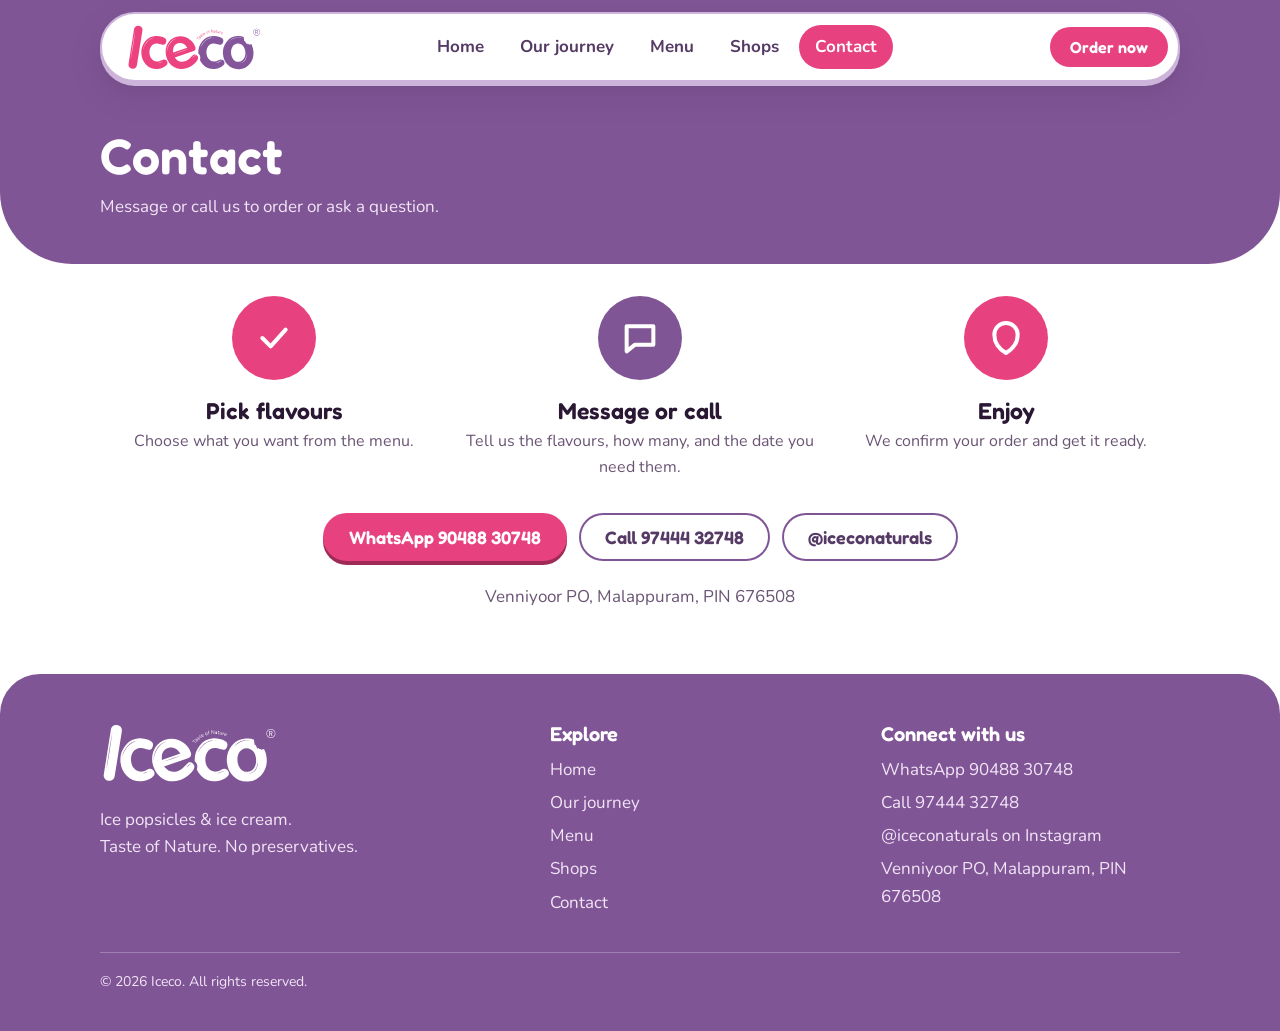
==== contact.html @ b162a189 "Initial commit" ====
<!DOCTYPE html>
<html lang="en">
<head>
<meta charset="utf-8">
<meta name="viewport" content="width=device-width, initial-scale=1, viewport-fit=cover">
<title>Contact | ICECO</title>
<link rel="preconnect" href="https://fonts.googleapis.com">
<link href="https://fonts.googleapis.com/css2?family=Fredoka:wght@500;600;700&family=Nunito:wght@400;600;700&display=swap" rel="stylesheet">
<link rel="stylesheet" href="css/style.css">
</head>
<body>
<svg width="0" height="0" style="position:absolute" aria-hidden="true">
  <symbol id="pop" viewBox="0 0 60 140"><rect x="25" y="94" width="10" height="44" rx="5" fill="var(--stick)"/><rect x="25" y="94" width="10" height="44" rx="5" fill="#000" opacity=".06"/><path d="M10 22Q10 6 26 6H34Q50 6 50 22V90Q50 104 38 104H22Q10 104 10 90Z" fill="currentColor"/><path d="M22 16V88M30 16V88M38 16V88" stroke="#fff" stroke-width="2.4" stroke-linecap="round" opacity=".3"/><circle cx="18" cy="40" r="1.8" fill="#fff" opacity=".5"/><circle cx="43" cy="62" r="2" fill="#fff" opacity=".5"/><circle cx="26" cy="76" r="1.6" fill="#fff" opacity=".5"/><path d="M44 10Q50 14 50 24V90Q50 104 38 104H35Q46 96 46 84V22Q46 14 44 10Z" fill="#000" opacity=".12"/><rect x="13.5" y="14" width="4" height="30" rx="2" fill="#fff" opacity=".5"/></symbol>
  <symbol id="bite" viewBox="0 0 60 140"><rect x="25" y="94" width="10" height="44" rx="5" fill="var(--stick)"/><rect x="25" y="94" width="10" height="44" rx="5" fill="#000" opacity=".06"/><path d="M10 22Q10 6 26 6H34Q40 6 42 10a6 6 0 0 0 2 11a6 6 0 0 0 6 6V90Q50 104 38 104H22Q10 104 10 90Z" fill="currentColor"/><path d="M22 16V88M30 16V88M38 16V88" stroke="#fff" stroke-width="2.4" stroke-linecap="round" opacity=".3"/><circle cx="18" cy="40" r="1.8" fill="#fff" opacity=".5"/><circle cx="43" cy="62" r="2" fill="#fff" opacity=".5"/><circle cx="26" cy="76" r="1.6" fill="#fff" opacity=".5"/><path d="M46 32V84Q46 96 35 104H38Q50 104 50 90V32Z" fill="#000" opacity=".12"/><rect x="13.5" y="14" width="4" height="30" rx="2" fill="#fff" opacity=".5"/></symbol>
  <symbol id="cone" viewBox="0 0 60 130">
    <path d="M10 64h40L30 126z" fill="var(--lilac)"/>
    <path d="M19 72l14 14M30 68l12 12M41 72L27 86M32 68L20 80M36 94l-6-6M26 96l8-8" stroke="#fff" stroke-width="2" opacity=".7" stroke-linecap="round"/>
    <circle cx="30" cy="44" r="24" fill="currentColor"/>
    <path d="M6 54c3 12 11 14 14 5 3 10 17 10 20 0 3 9 11 7 14-5z" fill="currentColor"/>
    <ellipse cx="20" cy="34" rx="5" ry="9" fill="#fff" opacity=".4"/>
    <path d="M44 30Q52 40 50 56Q46 64 38 62Q46 50 44 30Z" fill="#000" opacity=".1"/>
    <path d="M30 20q2-10 10-12" stroke="var(--purple-deep)" stroke-width="2" fill="none" stroke-linecap="round"/>
    <circle cx="30" cy="20" r="5.5" fill="var(--purple-deep)"/>
  </symbol>
</svg>

<header>
  <div class="wrap">
    <div class="bar">
      <a class="logo" href="index.html" aria-label="Iceco home"><img src="assets/logo-color.svg" alt="Iceco, Taste of Nature"></a>
      <nav aria-label="Main">
        <a href="index.html" id="n-home">Home</a>
        <a href="journey.html" id="n-journey">Our journey</a>
        <a href="menu.html" id="n-menu">Menu</a>
        <a href="shops.html" id="n-shops">Shops</a>
        <a href="contact.html" id="n-contact" aria-current="page">Contact</a>
      </nav>
      <a class="btn sm" href="https://wa.me/919048830748" target="_blank" rel="noopener">Order now</a>
    </div>
  </div>
</header>

<main>
  <div class="wrap">
    <div class="pagehead"><h1>Contact</h1><p>Message or call us to order or ask a question.</p></div>
    <div class="steps">
      <div class="card"><div class="dot"><svg viewBox="0 0 24 24"><path d="M5 12l5 5 9-10"/></svg></div><h3>Pick flavours</h3><p>Choose what you want from the menu.</p></div>
      <div class="card"><div class="dot"><svg viewBox="0 0 24 24"><path d="M4 5h16v11H9l-5 4z"/></svg></div><h3>Message or call</h3><p>Tell us the flavours, how many, and the date you need them.</p></div>
      <div class="card"><div class="dot"><svg viewBox="0 0 24 24"><path d="M12 21c-5-3-7-7-7-11a7 7 0 0 1 14 0c0 4-2 8-7 11z"/></svg></div><h3>Enjoy</h3><p>We confirm your order and get it ready.</p></div>
    </div>
    <div class="reach"><a class="btn" href="https://wa.me/919048830748" target="_blank" rel="noopener">WhatsApp 90488 30748</a><a class="btn line" href="tel:+919744432748">Call 97444 32748</a><a class="btn line ig" href="https://www.instagram.com/iceconaturals/" target="_blank" rel="noopener">@iceconaturals</a></div><p class="addr">Venniyoor PO, Malappuram, PIN 676508</p>
  </div>
</main>

<footer>
  <div class="wrap">
    <div class="cols">
      <div>
        <a class="logo" href="index.html" aria-label="Iceco home"><img style="height:64px" src="assets/logo-white.svg" alt="Iceco, Taste of Nature"></a>
        <p style="margin-top:12px">Ice popsicles & ice cream.<br>Taste of Nature. No preservatives.</p>
      </div>
      <div><h4>Explore</h4><ul>
        <li><a href="index.html">Home</a></li><li><a href="journey.html">Our journey</a></li><li><a href="menu.html">Menu</a></li><li><a href="shops.html">Shops</a></li><li><a href="contact.html">Contact</a></li></ul></div>
      <div><h4>Connect with us</h4><ul>
        <li><a href="https://wa.me/919048830748" target="_blank" rel="noopener">WhatsApp 90488 30748</a></li><li><a href="tel:+919744432748">Call 97444 32748</a></li><li><a href="https://www.instagram.com/iceconaturals/" target="_blank" rel="noopener">@iceconaturals on Instagram</a></li><li>Venniyoor PO, Malappuram, PIN 676508</li></ul></div>
    </div>
    <p class="copy">© 2026 Iceco. All rights reserved.</p>
  </div>
</footer>

<script src="js/main.js"></script>
</body>
</html>
---- css/style.css ----
/* ICECO site styles */
:root{
  --pink:#E7427F; --pink-soft:#F4A5C4; --purple:#805596; --purple-deep:#563A66; --lilac:#CDB4DA; --white:#fff;
  --bg:#FFFFFF; --surface:#FBF4F9; --text:#2A1733; --muted:#6B5575; --line:#EBDDF2; --stick:#DDB47C; color-scheme:light;
  box-sizing:border-box; padding-top:env(safe-area-inset-top,0px); padding-bottom:env(safe-area-inset-bottom,0px);
  --display:'Fredoka','Trebuchet MS',sans-serif; --body:'Nunito','Segoe UI',sans-serif;
}
html{scroll-padding-top:env(safe-area-inset-top,0px);scroll-behavior:smooth}
*,*::before,*::after{box-sizing:border-box}
body{margin:0;background:var(--bg);color:var(--text);font:400 17px/1.6 var(--body);-webkit-font-smoothing:antialiased}
body::before{content:"";position:fixed;inset:0 0 auto;height:env(safe-area-inset-top,0px);background:transparent;z-index:10}
h1,h2,h3{font-family:var(--display);line-height:1.1;margin:0;font-weight:600}
a{color:inherit}
html{cursor:url("data:image/svg+xml,%3Csvg xmlns='http://www.w3.org/2000/svg' width='11' height='26' viewBox='0 0 60 140'%3E%3Crect x='26' y='98' width='8' height='38' rx='4' fill='%23fff'/%3E%3Crect x='8' y='4' width='44' height='100' rx='22' fill='%23E7427F' stroke='%23fff' stroke-width='6'/%3E%3Crect x='16' y='16' width='6' height='42' rx='3' fill='%23fff' opacity='.5'/%3E%3C/svg%3E") 6 2,auto}
html a,html button,html .chip,html .btn{cursor:url("data:image/svg+xml,%3Csvg xmlns='http://www.w3.org/2000/svg' width='11' height='26' viewBox='0 0 60 140'%3E%3Crect x='26' y='98' width='8' height='38' rx='4' fill='%23fff'/%3E%3Crect x='8' y='4' width='44' height='100' rx='22' fill='%23F4A5C4' stroke='%23563A66' stroke-width='6'/%3E%3Crect x='16' y='16' width='6' height='42' rx='3' fill='%23fff' opacity='.7'/%3E%3C/svg%3E") 6 2,pointer}
:focus-visible{outline:3px solid var(--pink);outline-offset:3px}
.wrap{max-width:1120px;margin:0 auto;padding:0 20px}
.logo{display:inline-block;line-height:0}.logo img{height:50px;width:auto}.clogo{height:96px;width:auto;margin-bottom:18px}

header{position:fixed;left:0;right:0;top:env(safe-area-inset-top,0px);z-index:9;background:transparent;padding:12px 0;pointer-events:none}
header .bar{pointer-events:auto}
header .bar{display:flex;align-items:center;justify-content:space-between;gap:12px;background:#fff;border:2px solid var(--lilac);border-radius:99px;padding:8px 10px 8px 24px;box-shadow:0 4px 0 var(--lilac)}
nav{display:flex;gap:4px}
nav a{padding:8px 16px;border-radius:99px;text-decoration:none;font-weight:700;color:var(--purple-deep)}
nav a[aria-current="page"]{background:var(--pink);color:#fff}
nav a:not([aria-current]):hover{background:rgba(128,85,150,.12)}
.btn{display:inline-block;padding:13px 26px;border-radius:99px;background:var(--pink);color:#fff;font:600 18px var(--display);text-decoration:none;border:0;cursor:pointer;box-shadow:0 4px 0 #9E2A55}
.btn:hover{background:#C8366C}
.btn.alt{background:#fff;color:var(--purple-deep);box-shadow:0 4px 0 var(--lilac)}
.btn.alt:hover{background:var(--lilac)}
.btn.sm{padding:10px 20px;font-size:16px;box-shadow:none}

.hero{margin:10px 0 0}
.hero .panel{background:var(--purple);color:#fff;border-radius:40px;padding:56px 48px;display:grid;grid-template-columns:1.1fr .9fr;gap:20px;align-items:center;overflow:hidden;position:relative}
.hero h1{font-size:clamp(42px,7vw,84px);letter-spacing:-1px}
.hero p{font-size:20px;max-width:28ch;margin:18px 0 28px;color:#F6EBFA}
.hero .cta{display:flex;gap:12px;flex-wrap:wrap}
.pops{position:relative;display:flex;justify-content:center;align-items:flex-end;gap:6px;min-height:320px}
.pops::before{content:"";position:absolute;inset:8% 4% 0;border-radius:50%;background:var(--purple-deep);opacity:.55}
.pops svg{position:relative;width:22%;max-width:100px;height:auto}
.pops svg:nth-child(1){transform:rotate(-12deg)}
.pops svg:nth-child(2){margin-bottom:34px}
.pops svg:nth-child(3){transform:rotate(8deg)}
.pops svg:nth-child(4){margin-bottom:20px;transform:rotate(14deg)}
@media (prefers-reduced-motion:no-preference){
  .pops svg{animation:bob 3.2s ease-in-out infinite}
  .pops svg:nth-child(2){animation-delay:-.8s}.pops svg:nth-child(3){animation-delay:-1.6s}.pops svg:nth-child(4){animation-delay:-2.4s}
}
@keyframes bob{50%{translate:0 -14px}}

section.block{padding:72px 0}
.block h2,.pagehead h1{font-size:clamp(32px,4.8vw,50px)}
.lead{color:var(--muted);max-width:54ch;margin:10px 0 0}
.story{display:grid;grid-template-columns:.9fr 1.1fr;gap:40px;align-items:center}
.art{background:var(--purple);border-radius:40px 40px 120px 40px;min-height:320px;display:flex;align-items:flex-end;justify-content:center;gap:14px;padding:30px 20px 0;overflow:hidden}
.art svg{width:90px;height:auto}
.story p{color:var(--muted);margin:14px 0}
.story h2 span{color:var(--pink)}
.special{text-align:center}
.special .lead{margin:10px auto 0}
.cards{display:grid;grid-template-columns:repeat(4,1fr);gap:18px;margin-top:38px;text-align:left}
.card{background:var(--surface);border:2px solid var(--line);border-radius:28px;padding:26px 22px}
.card:nth-child(even){background:var(--purple);border-color:var(--purple);color:#fff}
.card:nth-child(even) p{color:#F1E5F6}
.card:nth-child(even) .dot{background:#fff}
.card:nth-child(even) .dot svg{stroke:var(--purple-deep)}
.card h3{font-size:23px;margin:16px 0 6px}
.card p{margin:0;color:var(--muted);font-size:16px}
.dot{width:52px;height:52px;border-radius:50%;background:var(--pink);display:grid;place-items:center}
.dot svg{width:26px;height:26px;fill:none;stroke:#fff;stroke-width:2.4;stroke-linecap:round;stroke-linejoin:round}

.order{background:var(--purple-deep);color:#fff;border-radius:40px;padding:56px 32px;text-align:center}
.order h2{font-size:clamp(28px,4.2vw,44px)}
.order p{margin:10px auto 26px;max-width:46ch;color:#EBDDF2}
.order .cta{display:flex;gap:12px;justify-content:center;flex-wrap:wrap}
.connect{text-align:center;padding:64px 0 72px}
.connect h2{font-size:clamp(26px,3.8vw,38px);margin-bottom:20px}

.pagehead{background:var(--purple);color:#fff;border-radius:40px;padding:48px 40px;margin-top:10px}
.pagehead p{margin:10px 0 0;color:#F1E5F6;max-width:50ch}
.chips{display:flex;gap:8px;flex-wrap:wrap;padding:26px 0 8px}
.chip{font:600 16px var(--display);padding:9px 18px;border-radius:99px;border:2px solid var(--purple);background:transparent;color:var(--text);cursor:pointer}
.chip[aria-pressed="true"]{background:var(--pink);border-color:var(--pink);color:#fff}
.cat{margin:34px 0 0}
.cat h2{font-size:30px;color:var(--pink)}
.cat .sub{color:var(--muted);margin:4px 0 14px}
.items{display:grid;grid-template-columns:repeat(2,1fr);gap:12px 20px}
.item{display:flex;gap:16px;align-items:center;padding:14px 16px;background:var(--surface);border:2px solid var(--line);border-radius:24px}
.item svg{flex:none;width:34px;height:76px}
.item.cone svg{width:44px;height:76px}
.item h3{font-size:21px}
.item p{margin:2px 0 0;color:var(--muted);font-size:15px;line-height:1.4}
.note{margin:40px 0 0;padding:22px 24px;border-radius:24px;background:var(--surface);border:2px dashed var(--purple);color:var(--muted)}
.note b{color:var(--text)}
.steps{display:grid;grid-template-columns:repeat(3,1fr);gap:18px;margin:32px 0}
.steps .card{background:var(--surface);color:var(--text);border-color:var(--line)}
.steps .card p{color:var(--muted)}
.ig{display:inline-flex;align-items:center;gap:10px}
.ig svg{width:22px;height:22px;fill:none;stroke:currentColor;stroke-width:2}

footer{background:var(--purple);color:#fff;border-radius:40px 40px 0 0;padding:48px 0 32px}
footer .cols{display:grid;grid-template-columns:1.4fr 1fr 1fr;gap:32px}
footer h4{font:600 20px var(--display);margin:0 0 10px}
footer p,footer li{color:#F1E5F6;margin:0 0 6px;list-style:none}
footer ul{padding:0;margin:0}
footer a{text-decoration:none}footer a:hover{text-decoration:underline}
footer .copy{margin-top:30px;padding-top:18px;border-top:1px solid rgba(255,255,255,.25);font-size:14px}
/* open layout: no boxed cards, full-width curved sections */
body{overflow-x:clip}
.hero .wrap{max-width:none;padding:0}
.hero .panel{border-radius:0 0 72px 72px;padding:56px max(20px,calc(50vw - 540px))}
.order,.pagehead{width:100vw;margin-left:calc(50% - 50vw);border-radius:0 0 72px 72px;padding:56px max(20px,calc(50vw - 540px))}
.pagehead{padding-top:48px;padding-bottom:44px}
.art{border-radius:48% 52% 55% 45% / 55% 45% 50% 50%;min-height:340px}
.card,.card:nth-child(even),.steps .card{background:none;border:0;border-radius:0;padding:0;color:var(--text);text-align:center}
.card p,.card:nth-child(even) p,.steps .card p{color:var(--muted)}
.card .dot{width:84px;height:84px;margin:0 auto}
.card .dot svg{width:40px;height:40px}
.card:nth-child(even) .dot{background:var(--purple)}
.card:nth-child(even) .dot svg{stroke:#fff}
.card h3{margin-top:18px}
.item{background:none;border:0;border-bottom:2px dotted var(--lilac);border-radius:0;padding:12px 4px}
.note{background:none;border:0;border-radius:0;padding:0;text-align:center}
.packs{display:grid;grid-template-columns:repeat(2,1fr);gap:20px;margin-top:34px;text-align:left}.packs figure{margin:0}.packs img{display:block;width:100%;height:auto;border-radius:36px}.packs figcaption{font:600 20px var(--display);padding:12px 6px 0}.kiosk{width:100%;max-width:900px;height:auto;border-radius:36px;margin-top:30px}.btn.line{background:transparent;color:var(--purple-deep);box-shadow:inset 0 0 0 2px var(--purple)}.btn.line:hover{background:var(--surface)}.reach{display:flex;gap:12px;justify-content:center;flex-wrap:wrap}.addr{text-align:center;color:var(--muted);margin:22px 0 64px}
@media (max-width:520px){.packs{grid-template-columns:1fr}}
/* floating nav over the page */
.hero{margin:0}
.hero .panel{padding-top:130px}
.pagehead{margin-top:0;padding-top:128px}
header .bar{box-shadow:0 4px 0 var(--lilac),0 12px 28px rgba(86,58,102,.28)}
.item img{flex:none;height:96px;width:auto}
.shops-grid{display:grid;grid-template-columns:1fr 1fr;gap:40px;align-items:center;padding-top:48px}.shops-grid img{width:100%;height:auto;border-radius:36px}
.shop{padding:20px 0;border-bottom:2px dotted var(--lilac)}.shop h3{font-size:28px;color:var(--pink)}.tag{display:inline-block;margin-left:10px;padding:2px 12px;border-radius:99px;background:var(--purple);color:#fff;font:600 14px var(--body);vertical-align:middle}.shop p{margin:4px 0 16px;color:var(--muted)}.shop .reach{justify-content:flex-start}
.stock{text-align:center;padding:72px 0 64px}.stock h2{font-size:clamp(28px,4vw,42px)}.stock p{margin:10px auto 24px;max-width:48ch;color:var(--muted)}
@media (max-width:820px){.shops-grid{grid-template-columns:1fr;padding-top:32px}}
[hidden]{display:none!important}
@media (max-width:820px){
  .hero .panel{grid-template-columns:1fr;padding:140px 20px 44px;border-radius:0 0 44px 44px}
  .pops{min-height:240px}
  .story,.cards,.items,.steps,footer .cols{grid-template-columns:1fr}
  .cards{grid-template-columns:1fr 1fr}
  header .bar{flex-wrap:wrap;border-radius:28px;padding:10px 12px 10px 20px}
  header .bar>.btn{display:none}.logo img{height:40px}
  nav{flex-wrap:wrap}nav a{padding:7px 12px}
  .pagehead,.order{padding:36px 20px;border-radius:0 0 44px 44px}.pagehead{padding-top:140px}
}
@media (max-width:520px){.cards{grid-template-columns:1fr}}
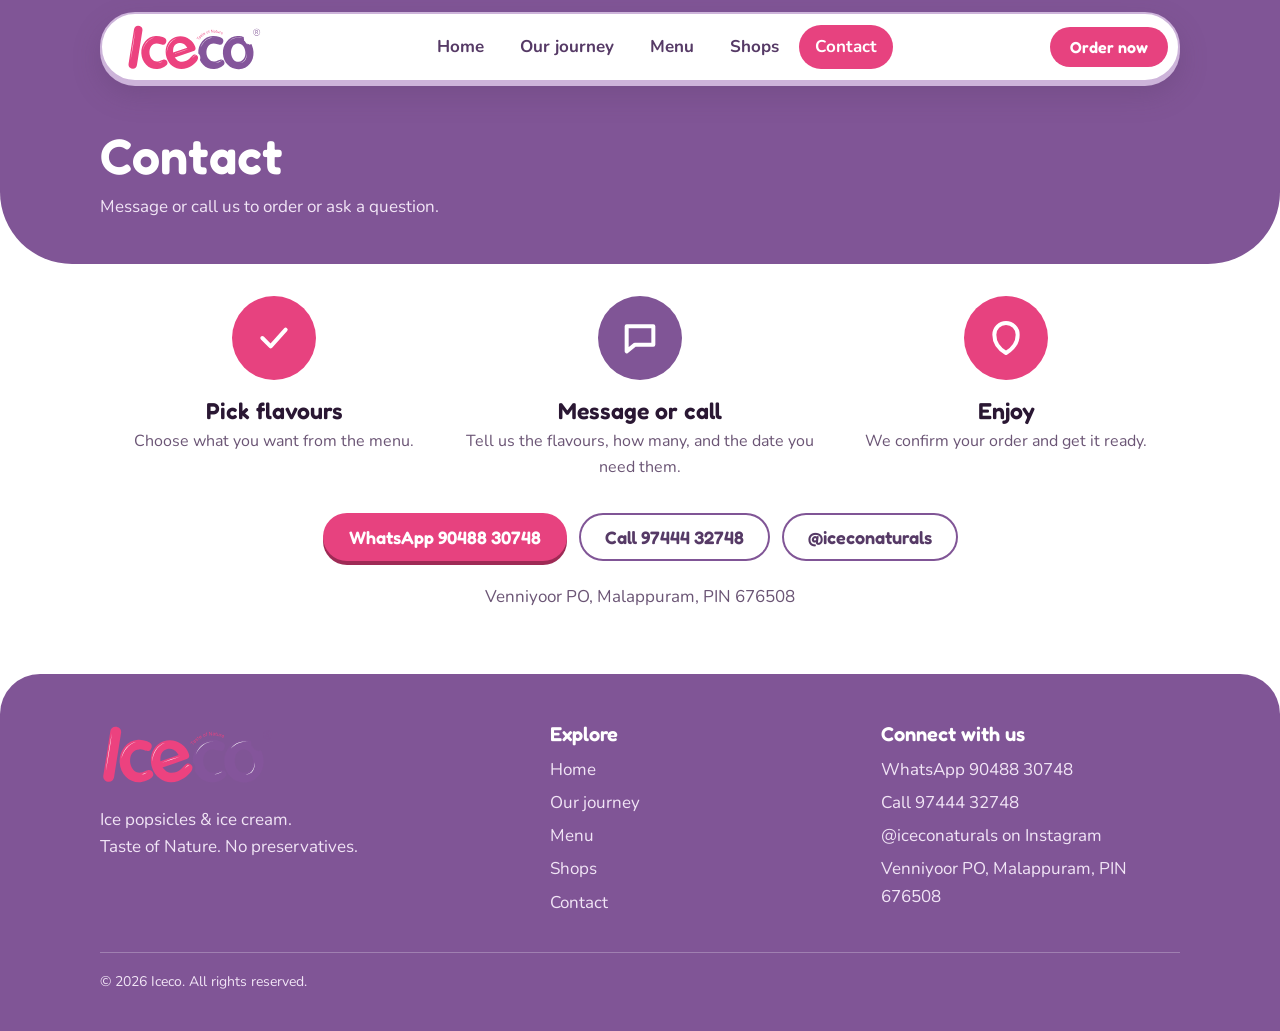
==== commit 8a20ce03: "Updated website design" ====
--- a/contact.html
+++ b/contact.html
@@ -28,7 +28,8 @@
   <div class="wrap">
     <div class="bar">
       <a class="logo" href="index.html" aria-label="Iceco home"><img src="assets/logo-color.svg" alt="Iceco, Taste of Nature"></a>
-      <nav aria-label="Main">
+      <button class="nav-toggle" type="button" aria-expanded="false" aria-controls="main-nav" aria-label="Open navigation"><span></span><span></span><span></span></button>
+      <nav id="main-nav" aria-label="Main">
         <a href="index.html" id="n-home">Home</a>
         <a href="journey.html" id="n-journey">Our journey</a>
         <a href="menu.html" id="n-menu">Menu</a>
@@ -56,7 +57,7 @@
   <div class="wrap">
     <div class="cols">
       <div>
-        <a class="logo" href="index.html" aria-label="Iceco home"><img style="height:64px" src="assets/logo-white.svg" alt="Iceco, Taste of Nature"></a>
+        <a class="logo" href="index.html" aria-label="Iceco home"><img style="height:64px" src="assets/logo-color.svg" alt="Iceco, Taste of Nature"></a>
         <p style="margin-top:12px">Ice popsicles & ice cream.<br>Taste of Nature. No preservatives.</p>
       </div>
       <div><h4>Explore</h4><ul>
--- a/css/style.css
+++ b/css/style.css
@@ -24,6 +24,7 @@
 nav a{padding:8px 16px;border-radius:99px;text-decoration:none;font-weight:700;color:var(--purple-deep)}
 nav a[aria-current="page"]{background:var(--pink);color:#fff}
 nav a:not([aria-current]):hover{background:rgba(128,85,150,.12)}
+.nav-toggle{display:none}
 .btn{display:inline-block;padding:13px 26px;border-radius:99px;background:var(--pink);color:#fff;font:600 18px var(--display);text-decoration:none;border:0;cursor:pointer;box-shadow:0 4px 0 #9E2A55}
 .btn:hover{background:#C8366C}
 .btn.alt{background:#fff;color:var(--purple-deep);box-shadow:0 4px 0 var(--lilac)}
@@ -139,9 +140,16 @@
   .pops{min-height:240px}
   .story,.cards,.items,.steps,footer .cols{grid-template-columns:1fr}
   .cards{grid-template-columns:1fr 1fr}
-  header .bar{flex-wrap:wrap;border-radius:28px;padding:10px 12px 10px 20px}
+  header .bar{position:relative;flex-wrap:wrap;border-radius:28px;padding:8px 10px 8px 14px}
   header .bar>.btn{display:none}.logo img{height:40px}
-  nav{flex-wrap:wrap}nav a{padding:7px 12px}
+  .nav-toggle{display:flex;width:44px;height:44px;border:0;border-radius:50%;background:var(--surface);align-items:center;justify-content:center;flex-direction:column;gap:5px}
+  .nav-toggle span{display:block;width:20px;height:2px;border-radius:2px;background:var(--purple-deep);transition:transform .2s,opacity .2s}
+  .nav-toggle[aria-expanded="true"] span:nth-child(1){transform:translateY(7px) rotate(45deg)}
+  .nav-toggle[aria-expanded="true"] span:nth-child(2){opacity:0}
+  .nav-toggle[aria-expanded="true"] span:nth-child(3){transform:translateY(-7px) rotate(-45deg)}
+  nav{display:none;width:100%;padding:8px 0 2px;flex-wrap:wrap}
+  header .bar.nav-open nav{display:flex}
+  nav a{padding:8px 10px;font-size:15px}
   .pagehead,.order{padding:36px 20px;border-radius:0 0 44px 44px}.pagehead{padding-top:140px}
 }
 @media (max-width:520px){.cards{grid-template-columns:1fr}}
